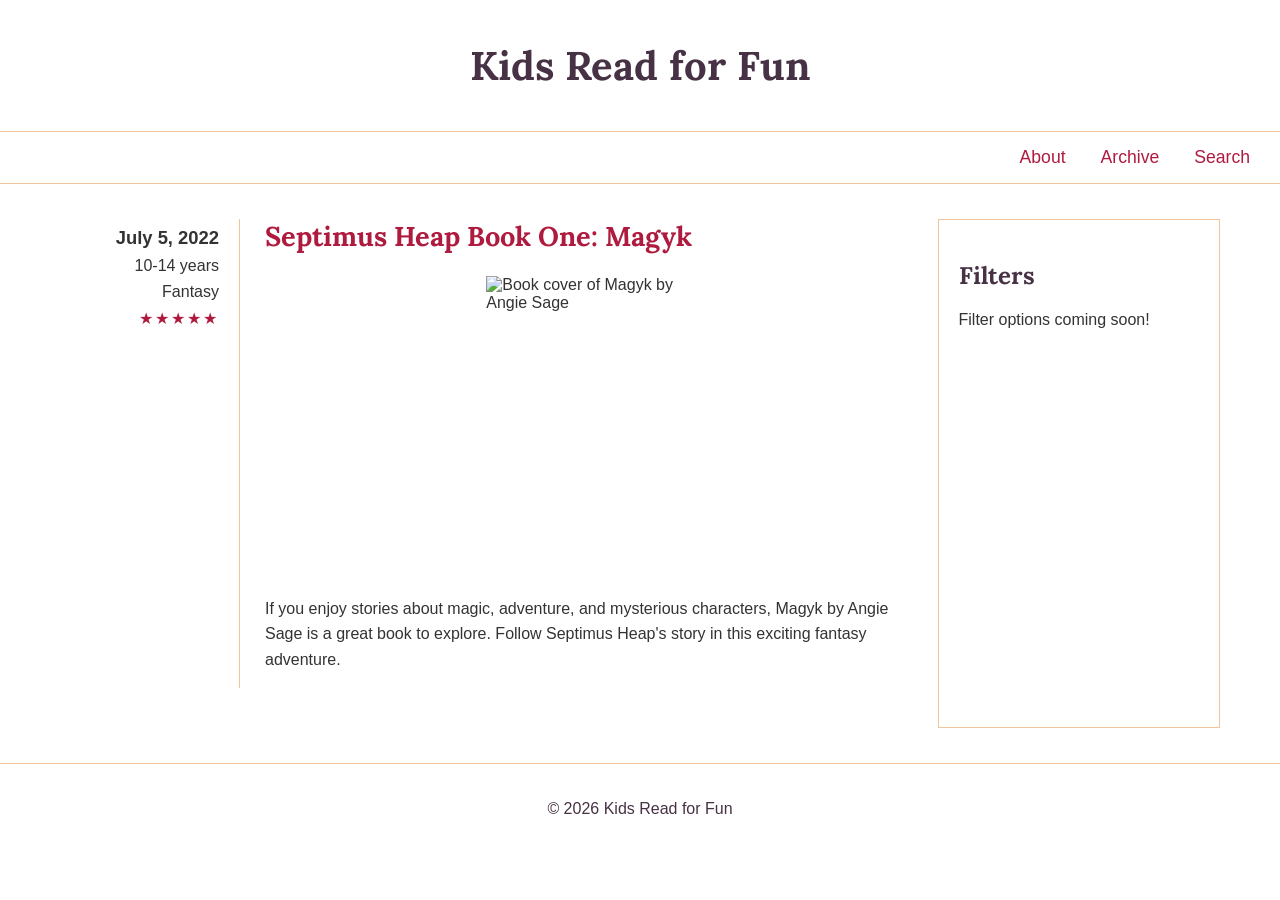
==== blog/index.html @ 7afb7759 "Complete responsive book blog" ====
<!DOCTYPE html>
<html lang="en">
<head>
    <meta charset="UTF-8">
    <meta name="viewport" content="width=device-width, initial-scale=1.0">
    <meta name="description" content="Book reviews and recommendations for young readers.">
    <title>Kids Read for Fun | Book Reviews</title>
    <link rel="stylesheet" href="blog.css">
</head>

<body>
    <header>
        <h1>Kids Read for Fun</h1>

        <nav aria-label="Main navigation">
            <ul>
                <li><a href="#about">About</a></li>
                <li><a href="#archives">Archive</a></li>
                <li><a href="#search">Search</a></li>
            </ul>
        </nav>
    </header>

    <main id="main-content">
        <section class="reviews" aria-label="Book reviews">

            <article class="book-review">
                <div class="book-info">
                    <p class="date">July 5, 2022</p>
                    <p>10-14 years</p>
                    <p>Fantasy</p>
                    <p class="rating" aria-label="5 out of 5 stars">
                        ★★★★★
                    </p>
                </div>

                <div class="book-content">
                    <h2>Septimus Heap Book One: Magyk</h2>

                    <img
                        src="https://upload.wikimedia.org/wikipedia/en/5/5f/Magkycover2.jpg"
                        alt="Book cover of Magyk by Angie Sage"
                        width="200"
                        height="300"
                    >

                    <p>
                        If you enjoy stories about magic, adventure,
                        and mysterious characters, Magyk by Angie Sage
                        is a great book to explore. Follow Septimus
                        Heap's story in this exciting fantasy adventure.
                    </p>
                </div>
            </article>

        </section>

        <aside class="filters" aria-label="Book filters">
            <h2>Filters</h2>
            <p>Filter options coming soon!</p>
        </aside>
    </main>

    <footer>
        <p>&copy; 2026 Kids Read for Fun</p>
    </footer>
</body>
</html>
---- blog/blog.css ----
@import url('https://fonts.googleapis.com/css2?family=Lora:wght@400;500;600;700&display=swap');

:root {
    --primary-color: #473144;
    --accent-color: #AF1B3F;
    --border-color: #EFC69B;
}

* {
    box-sizing: border-box;
}

body {
    margin: 0;
    font-family: Arial, Helvetica, sans-serif;
    color: #333;
    background-color: #fff;
}

/* Header */

header {
    text-align: center;
}

h1 {
    font-family: 'Lora', Georgia, serif;
    font-size: 2.5rem;
    color: var(--primary-color);
    margin: 40px 0;
}

/* Navigation */

nav {
    border-top: 1px solid var(--border-color);
    border-bottom: 1px solid var(--border-color);
    padding: 15px 30px;
}

nav ul {
    display: grid;
    grid-template-columns: repeat(3, auto);
    justify-content: end;
    gap: 35px;
    list-style: none;
    margin: 0;
    padding: 0;
}

nav a {
    color: var(--accent-color);
    text-decoration: none;
    font-size: 1.1rem;
}

nav a:hover,
nav a:focus-visible {
    text-decoration: underline;
}

nav a:focus-visible {
    outline: 2px solid var(--primary-color);
    outline-offset: 4px;
}

/* Main Grid Layout */

main {
    display: grid;
    grid-template-columns: minmax(0, 3fr) minmax(200px, 1fr);
    gap: 30px;
    max-width: 1200px;
    margin: 35px auto;
    padding: 0 20px;
}

/* Book Review Grid */

.book-review {
    display: grid;
    grid-template-columns: 180px minmax(0, 1fr);
    gap: 25px;
    margin-bottom: 40px;
}

/* Book Information */

.book-info {
    text-align: right;
    border-right: 1px solid var(--border-color);
    padding-right: 20px;
}

.book-info p {
    margin: 8px 0;
}

.book-info .date {
    font-size: 1.15rem;
    font-weight: bold;
}

.rating {
    color: var(--accent-color);
    letter-spacing: 2px;
}

/* Book Content */

.book-content h2 {
    font-family: 'Lora', Georgia, serif;
    color: var(--accent-color);
    font-size: 1.7rem;
    margin-top: 0;
}

.book-content img {
    display: block;
    width: 200px;
    max-width: 100%;
    height: auto;
    margin: 20px auto;
}

.book-content p {
    line-height: 1.6;
}

/* Filters Sidebar */

.filters {
    border: 1px solid var(--border-color);
    padding: 20px;
    min-height: 350px;
}

.filters h2 {
    font-family: 'Lora', Georgia, serif;
    color: var(--primary-color);
}

/* Footer */

footer {
    text-align: center;
    padding: 20px;
    border-top: 1px solid var(--border-color);
    color: var(--primary-color);
}

/* Tablet Layout */

@media screen and (max-width: 900px) {
    main {
        grid-template-columns: 1fr;
    }

    .filters {
        min-height: 150px;
    }
}

/* Mobile Layout */

@media screen and (max-width: 600px) {
    h1 {
        font-size: 2rem;
        margin: 25px 0;
    }

    nav ul {
        justify-content: center;
        gap: 20px;
    }

    nav a {
        font-size: 1rem;
    }

    main {
        padding: 0 15px;
        margin-top: 25px;
    }

    .book-review {
        grid-template-columns: 1fr;
        gap: 15px;
    }

    .book-info {
        text-align: right;
        border-right: none;
        border-bottom: none;
        padding: 0 0 15px;
    }

    .book-content h2 {
        font-size: 1.5rem;
    }

    .filters {
        min-height: auto;
    }
}
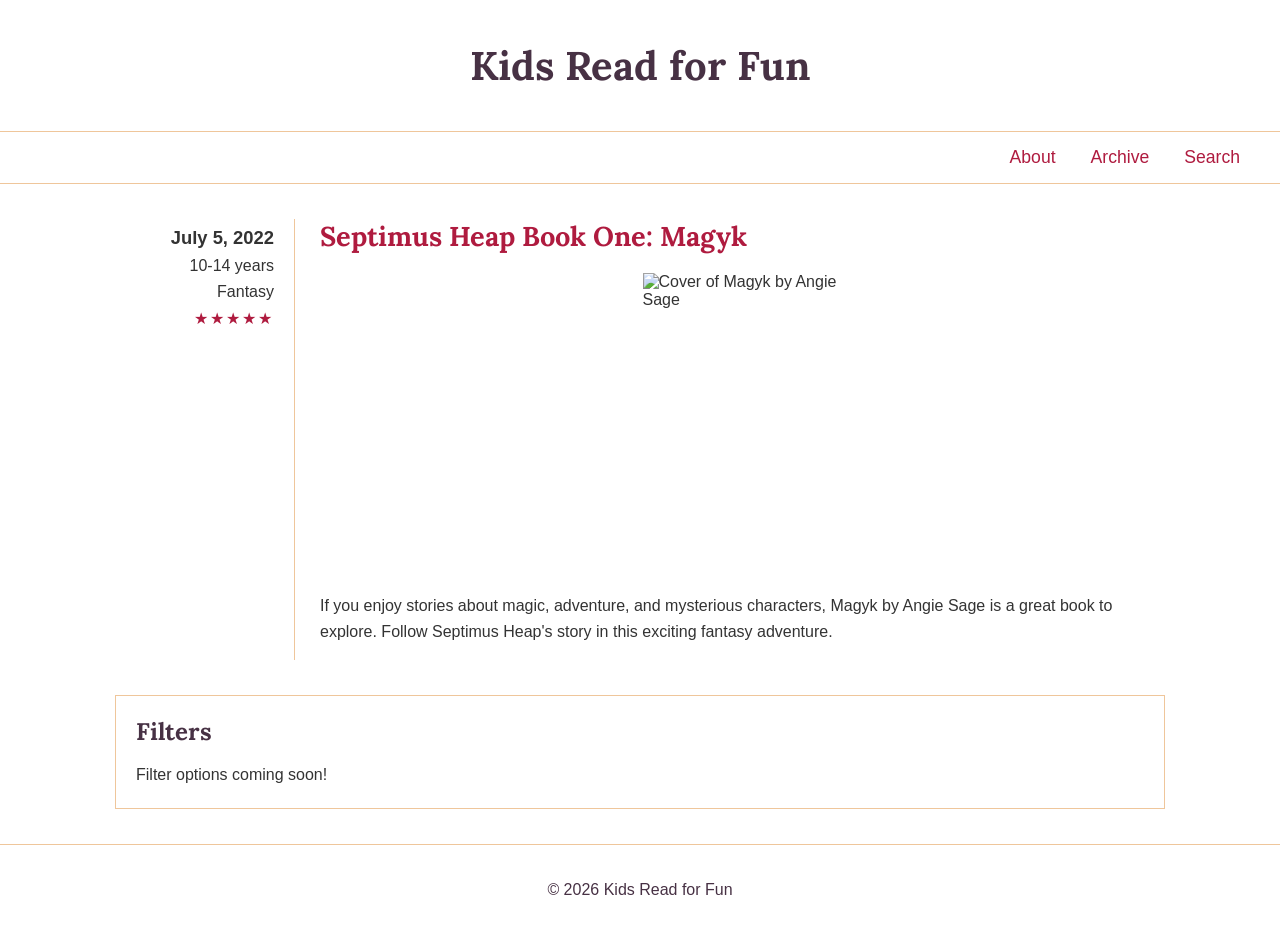
==== commit 9db4ba67: "Fix responsive blog layout and filters" ====
--- a/blog/index.html
+++ b/blog/index.html
@@ -24,8 +24,8 @@
 
     <main id="main-content">
         <section class="reviews" aria-label="Book reviews">
+            <article class="book-review">
 
-            <article class="book-review">
                 <div class="book-info">
                     <p class="date">July 5, 2022</p>
                     <p>10-14 years</p>
@@ -40,7 +40,7 @@
 
                     <img
                         src="https://upload.wikimedia.org/wikipedia/en/5/5f/Magkycover2.jpg"
-                        alt="Book cover of Magyk by Angie Sage"
+                        alt="Cover of Magyk by Angie Sage"
                         width="200"
                         height="300"
                     >
@@ -52,8 +52,8 @@
                         Heap's story in this exciting fantasy adventure.
                     </p>
                 </div>
+
             </article>
-
         </section>
 
         <aside class="filters" aria-label="Book filters">
--- a/blog/blog.css
+++ b/blog/blog.css
@@ -15,7 +15,7 @@
     margin: 0;
     font-family: Arial, Helvetica, sans-serif;
     color: #333;
-    background-color: #fff;
+    background-color: white;
 }
 
 /* Header */
@@ -26,8 +26,8 @@
 
 h1 {
     font-family: 'Lora', Georgia, serif;
+    color: var(--primary-color);
     font-size: 2.5rem;
-    color: var(--primary-color);
     margin: 40px 0;
 }
 
@@ -36,7 +36,7 @@
 nav {
     border-top: 1px solid var(--border-color);
     border-bottom: 1px solid var(--border-color);
-    padding: 15px 30px;
+    padding: 15px 40px;
 }
 
 nav ul {
@@ -65,15 +65,24 @@
     outline-offset: 4px;
 }
 
-/* Main Grid Layout */
+/* Main Page Grid */
 
 main {
     display: grid;
-    grid-template-columns: minmax(0, 3fr) minmax(200px, 1fr);
-    gap: 30px;
-    max-width: 1200px;
+    grid-template-columns: minmax(0, 1fr);
+    gap: 25px;
+    width: 100%;
+    max-width: 1100px;
     margin: 35px auto;
-    padding: 0 20px;
+    padding: 0 25px;
+    align-items: start;
+}
+
+/* Reviews Section */
+
+.reviews {
+    width: 100%;
+    min-width: 0;
 }
 
 /* Book Review Grid */
@@ -82,7 +91,7 @@
     display: grid;
     grid-template-columns: 180px minmax(0, 1fr);
     gap: 25px;
-    margin-bottom: 40px;
+    width: 100%;
 }
 
 /* Book Information */
@@ -109,11 +118,15 @@
 
 /* Book Content */
 
+.book-content {
+    min-width: 0;
+}
+
 .book-content h2 {
     font-family: 'Lora', Georgia, serif;
     color: var(--accent-color);
     font-size: 1.7rem;
-    margin-top: 0;
+    margin: 0 0 20px;
 }
 
 .book-content img {
@@ -126,19 +139,29 @@
 
 .book-content p {
     line-height: 1.6;
-}
-
-/* Filters Sidebar */
+    margin-top: 20px;
+}
+
+/* Filters - Always Below Book Review */
 
 .filters {
+    grid-column: 1;
+    width: 100%;
+    min-height: auto;
     border: 1px solid var(--border-color);
     padding: 20px;
-    min-height: 350px;
+    margin-top: 10px;
 }
 
 .filters h2 {
     font-family: 'Lora', Georgia, serif;
     color: var(--primary-color);
+    margin: 0 0 15px;
+}
+
+.filters p {
+    margin: 0;
+    line-height: 1.6;
 }
 
 /* Footer */
@@ -154,22 +177,27 @@
 
 @media screen and (max-width: 900px) {
     main {
-        grid-template-columns: 1fr;
-    }
-
-    .filters {
-        min-height: 150px;
+        padding: 0 25px;
+    }
+
+    .book-review {
+        grid-template-columns: 150px minmax(0, 1fr);
+        gap: 20px;
     }
 }
 
 /* Mobile Layout */
 
-@media screen and (max-width: 600px) {
+@media screen and (max-width: 700px) {
     h1 {
         font-size: 2rem;
         margin: 25px 0;
     }
 
+    nav {
+        padding: 15px;
+    }
+
     nav ul {
         justify-content: center;
         gap: 20px;
@@ -180,19 +208,21 @@
     }
 
     main {
+        grid-template-columns: minmax(0, 1fr);
+        gap: 25px;
         padding: 0 15px;
         margin-top: 25px;
     }
 
     .book-review {
-        grid-template-columns: 1fr;
+        grid-template-columns: minmax(0, 1fr);
         gap: 15px;
     }
 
     .book-info {
         text-align: right;
         border-right: none;
-        border-bottom: none;
+        border-bottom: 1px solid var(--border-color);
         padding: 0 0 15px;
     }
 
@@ -200,7 +230,35 @@
         font-size: 1.5rem;
     }
 
+    .book-content img {
+        width: 200px;
+        max-width: 100%;
+        height: auto;
+    }
+
     .filters {
-        min-height: auto;
-    }
-}
+        grid-column: 1;
+        width: 100%;
+        margin-top: 0;
+    }
+}
+
+/* Small Phone Layout */
+
+@media screen and (max-width: 380px) {
+    h1 {
+        font-size: 1.7rem;
+    }
+
+    nav ul {
+        gap: 15px;
+    }
+
+    nav a {
+        font-size: 0.95rem;
+    }
+
+    .book-content h2 {
+        font-size: 1.3rem;
+    }
+}
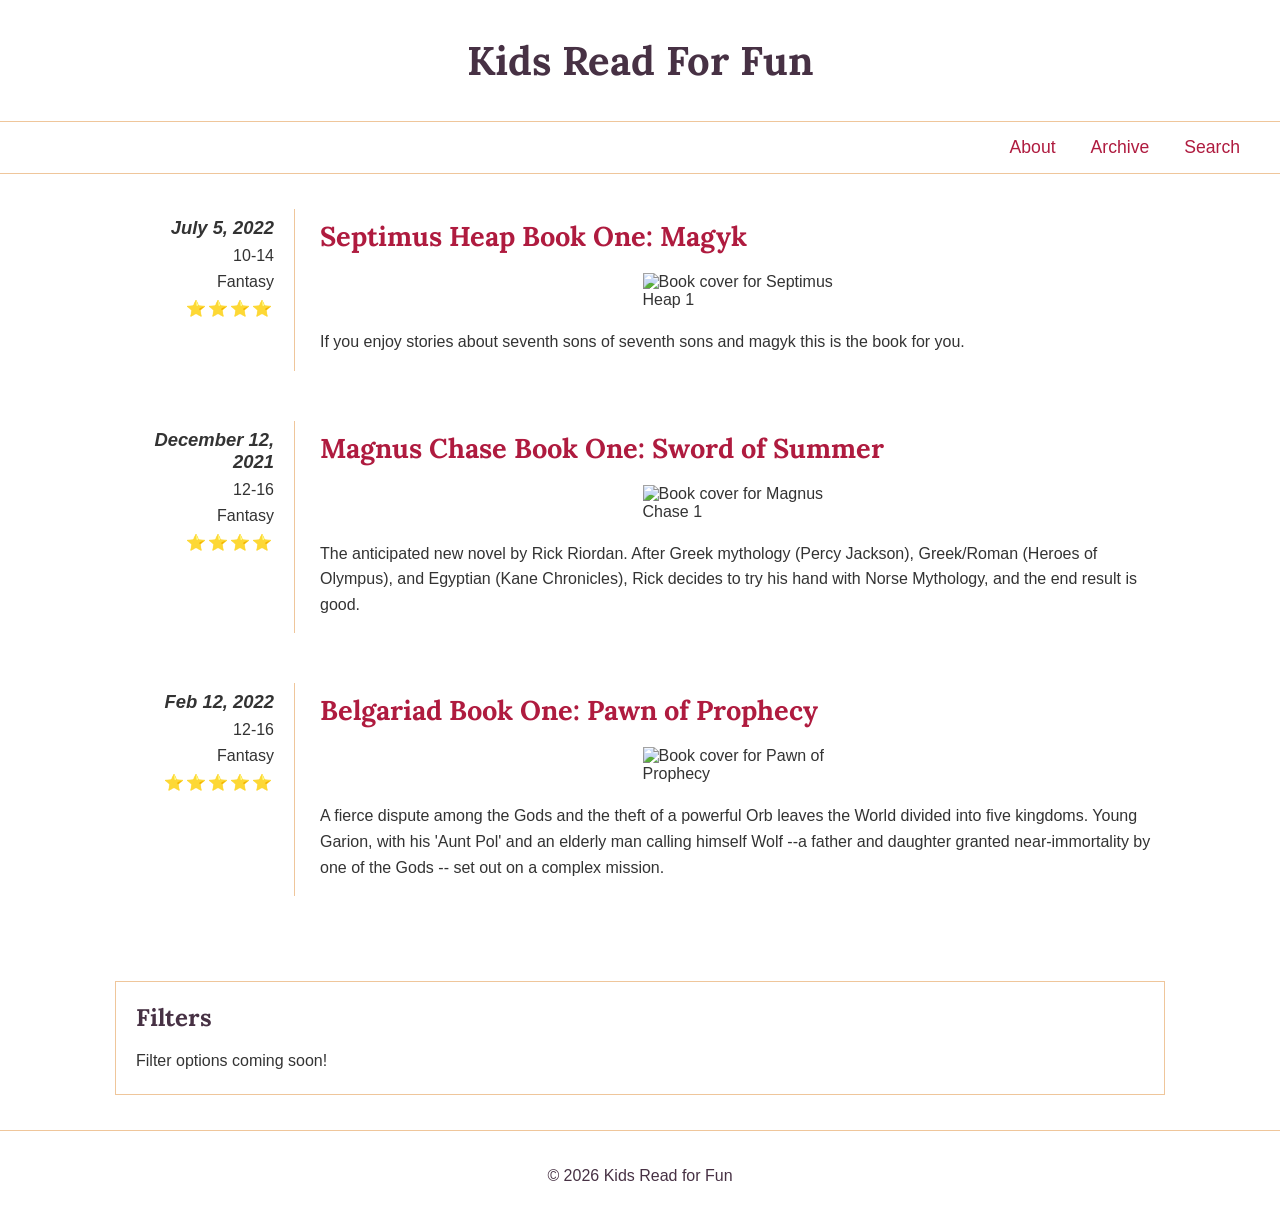
==== commit 65ec6b4b: "Complete WDD 131 Blog Part 2 Dynamic Content" ====
--- a/blog/index.html
+++ b/blog/index.html
@@ -7,11 +7,12 @@
     <meta name="description" content="Book reviews and recommendations for young readers.">
     <title>Kids Read for Fun | Book Reviews</title>
     <link rel="stylesheet" href="blog.css">
+    <script src="blog.js" defer></script>
 </head>
 
 <body>
     <header>
-        <h1>Kids Read for Fun</h1>
+        <h1>Kids Read For Fun</h1>
 
         <nav aria-label="Main navigation">
             <ul>
@@ -24,36 +25,7 @@
 
     <main id="main-content">
         <section class="reviews" aria-label="Book reviews">
-            <article class="book-review">
-
-                <div class="book-info">
-                    <p class="date">July 5, 2022</p>
-                    <p>10-14 years</p>
-                    <p>Fantasy</p>
-                    <p class="rating" aria-label="5 out of 5 stars">
-                        ★★★★★
-                    </p>
-                </div>
-
-                <div class="book-content">
-                    <h2>Septimus Heap Book One: Magyk</h2>
-
-                    <img
-                        src="https://upload.wikimedia.org/wikipedia/en/5/5f/Magkycover2.jpg"
-                        alt="Cover of Magyk by Angie Sage"
-                        width="200"
-                        height="300"
-                    >
-
-                    <p>
-                        If you enjoy stories about magic, adventure,
-                        and mysterious characters, Magyk by Angie Sage
-                        is a great book to explore. Follow Septimus
-                        Heap's story in this exciting fantasy adventure.
-                    </p>
-                </div>
-
-            </article>
+            <!-- Book reviews are added dynamically by JavaScript -->
         </section>
 
         <aside class="filters" aria-label="Book filters">
--- a/blog/blog.css
+++ b/blog/blog.css
@@ -28,7 +28,7 @@
     font-family: 'Lora', Georgia, serif;
     color: var(--primary-color);
     font-size: 2.5rem;
-    margin: 40px 0;
+    margin: 35px 0;
 }
 
 /* Navigation */
@@ -65,7 +65,7 @@
     outline-offset: 4px;
 }
 
-/* Main Page Grid */
+/* Main Layout */
 
 main {
     display: grid;
@@ -85,13 +85,14 @@
     min-width: 0;
 }
 
-/* Book Review Grid */
+/* Individual Book Review */
 
 .book-review {
     display: grid;
     grid-template-columns: 180px minmax(0, 1fr);
     gap: 25px;
     width: 100%;
+    margin-bottom: 50px;
 }
 
 /* Book Information */
@@ -109,10 +110,11 @@
 .book-info .date {
     font-size: 1.15rem;
     font-weight: bold;
+    font-style: italic;
 }
 
 .rating {
-    color: var(--accent-color);
+    color: #d99a00;
     letter-spacing: 2px;
 }
 
@@ -126,7 +128,7 @@
     font-family: 'Lora', Georgia, serif;
     color: var(--accent-color);
     font-size: 1.7rem;
-    margin: 0 0 20px;
+    margin: 10px 0 20px;
 }
 
 .book-content img {
@@ -142,12 +144,11 @@
     margin-top: 20px;
 }
 
-/* Filters - Always Below Book Review */
+/* Filters */
 
 .filters {
     grid-column: 1;
     width: 100%;
-    min-height: auto;
     border: 1px solid var(--border-color);
     padding: 20px;
     margin-top: 10px;
@@ -217,6 +218,7 @@
     .book-review {
         grid-template-columns: minmax(0, 1fr);
         gap: 15px;
+        margin-bottom: 40px;
     }
 
     .book-info {
@@ -238,7 +240,6 @@
 
     .filters {
         grid-column: 1;
-        width: 100%;
         margin-top: 0;
     }
 }
